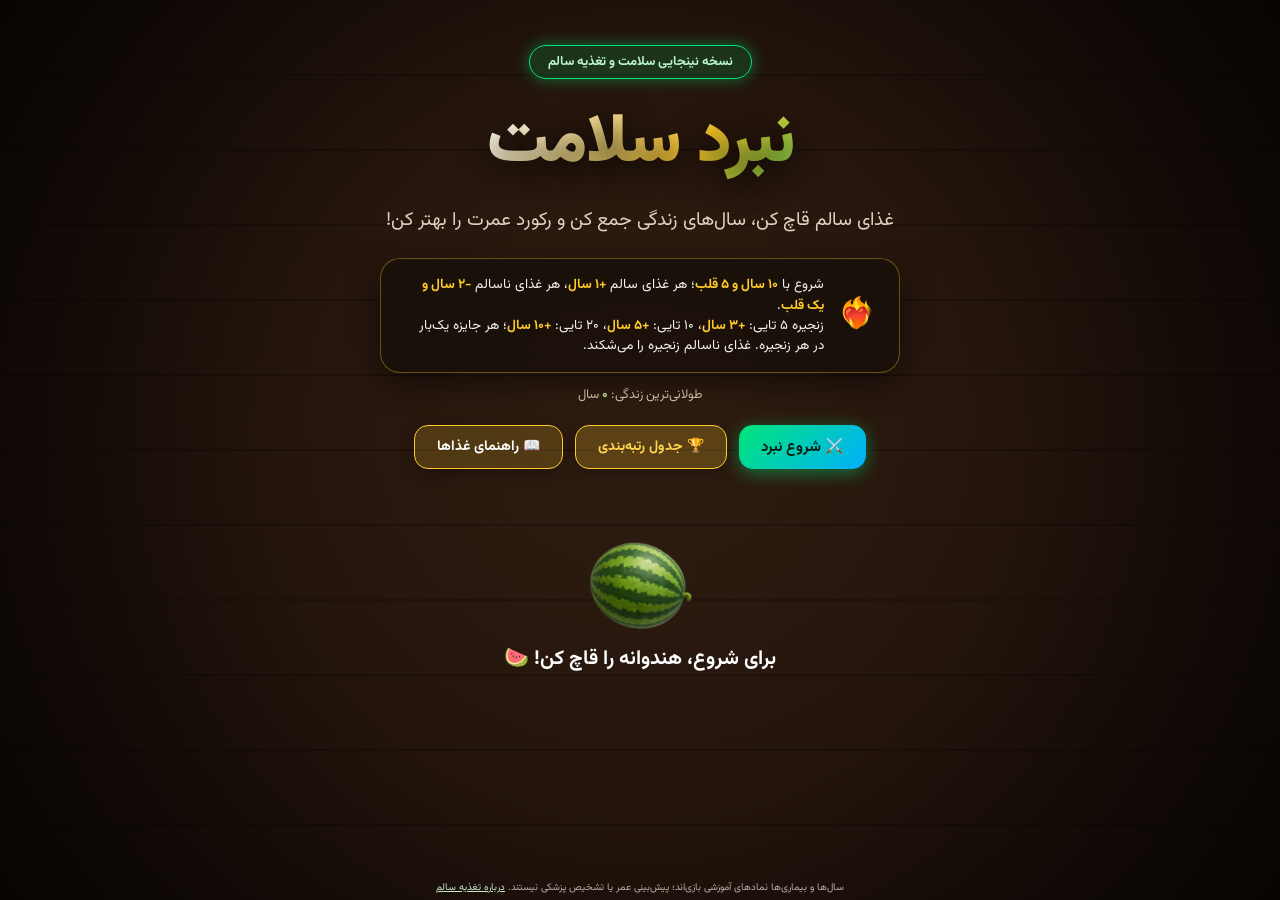
==== index.html @ b57f6c34 "init" ====
<!DOCTYPE html>
<html lang="fa" dir="rtl">
<head>
    <meta charset="UTF-8">
    <meta name="viewport" content="width=device-width, initial-scale=1.0, maximum-scale=1.0, user-scalable=no, viewport-fit=cover">
    <title>نبرد سلامت | Health Battle</title>
    <meta name="description" content="بازی نبرد سلامت - شبیه به فروت نینجا با غذاهای سالم و پرهیز از فست‌فود و سکته قلبی">
    <link rel="stylesheet" href="css/style.css">
    <link rel="icon" type="image/png" href="assets/images/apple.png">
</head>
<body>
    <!-- بوم اصلی رندر بازی -->
    <canvas id="gameCanvas" aria-label="بوم بازی نبرد سلامت"></canvas>

    <!-- فلاش اخطار سکته قلبی -->
    <div id="screenFlash" aria-hidden="true"></div>

    <!-- نوار وضعیت بالای صفحه (HUD) -->
    <header id="hudBar" class="hidden">
        <!-- پنل امتیازات -->
        <div class="hud-panel life-hud">
            <div class="score-box">
                <span class="score-badge" aria-hidden="true">🍎</span>
                <div class="score-content">
                    <span class="score-label">سال‌های زندگی</span>
                    <span id="scoreVal" class="score-number">۱۰</span>
                </div>
            </div>
            <div class="score-content high-score-box">
                <span class="score-label">طولانی‌ترین زندگی</span>
                <span id="highScoreVal" class="high-score-number">۰</span>
            </div>
            <div class="hearts-box">
                <span class="hearts-label">قلب‌های باقی‌مانده:</span>
                <div id="heartsContainer" class="hearts-list" role="status" aria-live="polite"></div>
            </div>
        </div>

        <button id="btnPause" class="settings-toggle" type="button" aria-label="تنظیمات و توقف بازی" aria-haspopup="dialog" aria-controls="pauseDialog">⚙</button>
    </header>

    <!-- صفحه شروع بازی -->
    <main id="startScreen">
        <header class="start-header">
            <span class="start-badge">نسخه نینجایی سلامت و تغذیه سالم</span>
            <h1 class="game-title">نبرد سلامت</h1>
            <p class="game-subtitle">غذای سالم قاچ کن، سال‌های زندگی جمع کن و رکورد عمرت را بهتر کن!</p>
        </header>

        <!-- کارت مشخصات بازیکن وارد شده -->
        <div id="playerProfileCard" class="player-profile-badge" hidden>
            <div class="player-avatar" aria-hidden="true">🥷</div>
            <div class="player-details">
                <span class="player-greeting">خوش آمدید،</span>
                <strong id="playerDisplayName" class="player-name">بازیکن سلامت</strong>
                <span id="playerMeta" class="player-school-tag">دبستان پیام دانش</span>
            </div>
            <button id="btnEditProfile" class="btn-profile-edit" type="button" aria-label="ویرایش مشخصات" title="ویرایش مشخصات">✏️</button>
        </div>

        <section class="start-rules-card" aria-label="قوانین بازی">
            <span class="rules-icon" aria-hidden="true">❤️‍🔥</span>
            <p class="rules-text">
                شروع با <strong>۱۰ سال و ۵ قلب</strong>؛ هر غذای سالم <strong>+۱ سال</strong>، هر غذای ناسالم <strong>−۲ سال و یک قلب</strong>.<br>
                زنجیره ۵ تایی: <strong>+۳ سال</strong>، ۱۰ تایی: <strong>+۵ سال</strong>، ۲۰ تایی: <strong>+۱۰ سال</strong>؛ هر جایزه یک‌بار در هر زنجیره. غذای ناسالم زنجیره را می‌شکند.
            </p>
        </section>

        <div class="start-record">طولانی‌ترین زندگی: <strong id="startHighScoreVal">۰</strong> سال</div>
        <footer class="start-actions">
            <button id="btnStartGameDirect" class="start-btn primary-start-btn" type="button">⚔️ شروع نبرد</button>
            <button id="btnLeaderboardStart" class="start-btn leaderboard-btn" type="button">🏆 جدول رتبه‌بندی</button>
            <button id="btnGuide" class="start-btn" type="button">📖 راهنمای غذاها</button>
        </footer>
    </main>

    <!-- اعلان پیام سلامت و آموزشی بالای صفحه -->
    <aside id="healthToast" role="status" aria-live="polite">
        <div id="toastHazard" hidden></div>
        <h4 id="toastTitle"></h4>
        <p id="toastDesc"></p>
    </aside>

    <!-- تنظیمات؛ بازی هنگام باز بودن این دیالوگ متوقف می‌شود -->
    <dialog id="pauseDialog" aria-labelledby="pauseTitle">
        <div class="modal-content settings-dialog">
            <span class="dialog-eyebrow">یک نفس تازه</span>
            <h2 id="pauseTitle" class="modal-title">تنظیمات بازی</h2>
            <p class="modal-text">بازی متوقف است؛ هر وقت آماده‌ای ادامه بده.</p>
            <div class="settings-options">
                <button id="btnSound" class="settings-option" type="button" aria-label="قطع و وصل صدا">🔊 صدا: روشن</button>
                <button id="btnFullscreen" class="settings-option" type="button" aria-label="تمام صفحه">⛶ تمام‌صفحه</button>
                <button id="btnRestartFromPause" class="settings-option" type="button">↻ شروع دوباره از ۱۰ سالگی</button>
            </div>
            <button id="btnResume" class="btn-primary" type="button" autofocus>ادامه زندگی ←</button>
        </div>
    </dialog>

    <dialog id="deathDialog" aria-labelledby="deathTitle">
        <div class="modal-content life-result result-poster death-result">
            <div class="poster-topline">
                <span class="poster-brand"><svg viewBox="0 0 32 32" aria-hidden="true"><path d="M16 27S3 19 3 11a7 7 0 0 1 13-3 7 7 0 0 1 13 3c0 8-13 16-13 16Z" fill="currentColor"/><path d="m8 16 5-1 3-5 2 10 3-5h5" fill="none" stroke="#223780" stroke-width="2" stroke-linejoin="round"/></svg> نبرد سلامت</span>
                <span class="poster-edition">پایان مسیر این زندگی</span>
            </div>
            <div class="result-heading">
                <h2 id="deathTitle">۵ قلب، ۵ علت</h2>
            </div>
            <p class="modal-text">این انتخاب‌ها قلب‌هایت را گرفتند.</p>
            <section class="loss-history" aria-labelledby="deathReasonsTitle">
                <h3 id="deathReasonsTitle"><span aria-hidden="true">♡</span> چه چیزهایی قلب‌هایت را گرفت؟</h3>
                <ol id="deathReasons"></ol>
            </section>
            <div class="poster-footer">
                <strong>هر انتخاب سالم، یک فرصت بیشتر برای زندگی.</strong>
                <span>نبرد سلامت | سال‌ها نمادین و مخصوص بازی‌اند</span>
            </div>
        </div>
        <div class="result-floating-actions">
            <button id="btnContinueResults" class="btn-primary result-retry" type="button" autofocus>ادامه</button>
        </div>
    </dialog>

    <dialog id="gameOverDialog" aria-labelledby="gameOverTitle" aria-describedby="lifeSummary">
        <div class="modal-content life-result result-poster">
            <div class="poster-topline">
                <span class="poster-brand"><svg viewBox="0 0 32 32" aria-hidden="true"><path d="M16 27S3 19 3 11a7 7 0 0 1 13-3 7 7 0 0 1 13 3c0 8-13 16-13 16Z" fill="currentColor"/><path d="m8 16 5-1 3-5 2 10 3-5h5" fill="none" stroke="#223780" stroke-width="2" stroke-linejoin="round"/></svg> نبرد سلامت</span>
                <span class="poster-edition">نتیجه نبرد من</span>
            </div>
            <div class="result-heading">
                <h2 id="gameOverTitle">انتخاب‌های من، زندگی من!</h2>
                <span id="newRecordBadge" class="new-record-badge" hidden><span aria-hidden="true">★</span> رکورد جدید</span>
            </div>
            <div class="lifespan-hero">
                <div class="medal-disc" aria-hidden="true"></div>
                <img class="result-fruit fruit-apple" src="assets/images/apple.png" width="108" height="122" alt="" aria-hidden="true">
                <img class="result-fruit fruit-banana" src="assets/images/banana.png" width="116" height="116" alt="" aria-hidden="true">
                <span class="medal-caption">من ساختم</span>
                <strong id="finalScoreVal">۰</strong>
                <span class="lifespan-unit">سال زندگی</span>
                <svg class="result-confetti" viewBox="0 0 360 230" fill="none" aria-hidden="true"><path d="m33 34 7 15M322 51l-10 10M47 177l12-4M303 191l10 9" stroke="#ff967b" stroke-width="5" stroke-linecap="round"/><path d="m90 21 3-9M276 23l6 12M17 121l-6-5" stroke="#9ebaff" stroke-width="4" stroke-linecap="round"/><circle cx="323" cy="132" r="4" fill="#f4d66f"/><circle cx="68" cy="80" r="3" fill="#9ebaff"/></svg>
            </div>
            <div class="record-pill"><span>بهترین رکورد</span><b id="finalHighScoreVal">۰ سال</b></div>
            <p id="lifeSummary" class="life-summary"></p>
            <div class="year-breakdown" aria-label="تغییر سال‌های زندگی از ۱۰ سالگی">
                <div><strong id="earnedYears">۰</strong><span>غذای سالم</span></div>
                <div><strong id="bonusYears">۰</strong><span>جایزه زنجیره</span></div>
                <div><strong id="lostYears">۰</strong><span>انتخاب ناسالم</span></div>
            </div>
            <p id="gameOverTip" class="result-encouragement"></p>
            
            <!-- وضعیت رتبه بازیکن پس از ثبت در سرور -->
            <div id="gameOverRankBox" class="gameover-rank-box" hidden>
                <span class="rank-badge-icon">🏅</span>
                <div class="rank-text-content">
                    <strong id="gameOverRankTitle">رتبه شما:</strong>
                    <span id="gameOverRankDesc">در حال بررسی جایگاه در جدول...</span>
                </div>
            </div>

            <!-- پیشنهاد ثبت‌نام برای کاربران ناشناس -->
            <div id="anonUpgradeBox" class="anon-upgrade-box" hidden>
                <p>این رکورد زیبا ثبت شد! برای نمایش نام و رتبه شما در جدول مسابقه:</p>
                <button id="btnAnonUpgrade" class="btn-upgrade-action" type="button">ثبت مشخصات و نمایش در لیدربرد</button>
            </div>

            <div class="poster-footer">
                <strong>رکورد من اینه؛ تو چند سال می‌سازی؟</strong>
                <span>نبرد سلامت | سال‌ها نمادین و مخصوص بازی‌اند</span>
            </div>
        </div>
        <div class="result-floating-actions">
            <button id="btnRestartGameOver" class="btn-primary result-retry" type="button" autofocus>شروع دوباره</button>
        </div>
    </dialog>

    <!-- دیالوگ ثبت مشخصات بازیکن (فرم شروع اولیه یا ویرایش) -->
    <dialog id="registerDialog" aria-labelledby="registerTitle">
        <div class="modal-content register-modal">
            <span class="dialog-eyebrow">ثبت‌نام مبارز سلامت</span>
            <h2 id="registerTitle" class="modal-title">مشخصات برای لیدربرد</h2>
            <p class="modal-text">اطلاعات شما با کوکی یک‌ماهه در سرور ذخیره می‌شود تا در مسابقه و رده‌بندی شرکت کنید.</p>

            <form id="registerForm" class="register-form" onsubmit="return false;">
                <div class="form-group">
                    <label for="regFullName" class="form-label">نام و نام خانوادگی:</label>
                    <input type="text" id="regFullName" class="form-input" placeholder="مثلاً: علی رضایی" required autocomplete="name">
                </div>

                <div class="form-group">
                    <label class="form-label">دوره تحصیلی:</label>
                    <div class="category-buttons-group" role="radiogroup" aria-label="انتخاب دوره تحصیلی">
                        <button type="button" class="stage-btn active" data-cat="elementary">ابتدایی</button>
                        <button type="button" class="stage-btn" data-cat="middle">متوسط 1</button>
                        <button type="button" class="stage-btn" data-cat="high">متوسطه دو</button>
                        <button type="button" class="stage-btn" data-cat="other">سایر</button>
                    </div>
                    <input type="hidden" id="regCategory" value="elementary">
                </div>

                <div class="form-group" id="groupSchool">
                    <label for="regSchool" class="form-label">نام مدرسه:</label>
                    <input type="text" id="regSchool" class="form-input" placeholder="مثلاً: دبستان یا دبیرستان شهید فهمیده">
                </div>

                <div class="form-group" id="groupClass">
                    <label for="regClass" class="form-label">کلاس / پایه (فقط برای ابتدایی):</label>
                    <input type="text" id="regClass" class="form-input" placeholder="مثلاً: ششم ۲ یا پنجم الف">
                </div>

                <div id="registerError" class="form-error-banner" hidden></div>

                <div class="register-actions">
                    <button id="btnSubmitRegister" class="btn-primary" type="button">ثبت و شروع</button>
                    <button id="btnStartAnonymous" class="btn-ghost" type="button">شروع به صورت ناشناس</button>
                </div>
            </form>
        </div>
    </dialog>

    <!-- دیالوگ لیدربورد و رتبه‌بندی بازیکنان -->
    <dialog id="leaderboardDialog" aria-labelledby="leaderboardTitle">
        <div class="modal-content leaderboard-modal">
            <div class="leaderboard-header">
                <div>
                    <span class="dialog-eyebrow">لیگ قهرمانان سلامت</span>
                    <h2 id="leaderboardTitle" class="modal-title">🏆 جدول رتبه‌بندی</h2>
                </div>
                <button id="btnCloseLeaderboard" class="modal-close-btn" type="button" aria-label="بستن لیدربرد">✕</button>
            </div>

            <!-- کارت جایگاه و رتبه کاربر فعلی -->
            <div id="userRankBanner" class="user-rank-banner">
                <!-- محتوای داینامیک وضعیت کاربر -->
            </div>

            <!-- تب‌های مقاطع تحصیلی -->
            <div class="leaderboard-tabs" role="tablist" aria-label="فیلتر مقطع لیدربرد">
                <button type="button" class="tab-btn active" data-cat="elementary">ابتدایی</button>
                <button type="button" class="tab-btn" data-cat="middle">متوسطه اول</button>
                <button type="button" class="tab-btn" data-cat="high">متوسطه دوم</button>
                <button type="button" class="tab-btn" data-cat="other">سایر</button>
                <button type="button" class="tab-btn" data-cat="all">همه رده‌ها</button>
            </div>

            <!-- جدول لیست ده نفر برتر -->
            <div class="leaderboard-body">
                <div id="leaderboardLoading" class="leaderboard-loading" hidden>در حال بارگذاری جدول رتبه‌بندی...</div>
                <div id="leaderboardList" class="leaderboard-list">
                    <!-- آیتم‌های ۱۰ نفر اول -->
                </div>
                <div id="leaderboardEmpty" class="leaderboard-empty" hidden>هنوز رکوردی در این مقطع ثبت نشده است. اولین قهرمان باشید!</div>
            </div>

            <!-- وضعیت شناور کاربر در صورتی که خارج از ۱۰ نفر اول باشد -->
            <div id="stickyUserRank" class="sticky-user-rank" hidden></div>
        </div>
    </dialog>

    <!-- دیالوگ راهنمای غذاها (Food Guide Dialog) -->
    <dialog id="guideDialog" aria-labelledby="guideTitle">
        <div class="modal-content guide-modal-content">
            <h2 id="guideTitle" class="modal-title">راهنمای نبرد سلامت</h2>
            <p class="modal-text">با خواص هر غذای سالم و آسیب‌های فست‌فودها آشنا شوید:</p>

            <div class="guide-scroll">
                <h3 class="guide-section-title healthy-title">🥗 غذاهای سالم (هر برش +۱ سال)</h3>
                <div id="guideHealthyList" class="guide-grid"></div>

                <h3 class="guide-section-title unhealthy-title">🍟 غذاهای ناسالم (هر برش −۲ سال و یک قلب)</h3>
                <div id="guideUnhealthyList" class="guide-grid"></div>
            </div>

            <div class="modal-actions">
                <button id="btnCloseGuide" class="btn-secondary" type="button">بستن راهنما</button>
            </div>
        </div>
    </dialog>

    <p class="game-note">سال‌ها و بیماری‌ها نمادهای آموزشی بازی‌اند؛ پیش‌بینی عمر یا تشخیص پزشکی نیستند. <a href="https://www.who.int/news-room/fact-sheets/detail/healthy-diet" target="_blank" rel="noopener noreferrer">درباره تغذیه سالم</a></p>

    <!-- اسکریپت اصلی بازی نبرد سلامت (اجرای آسان بدون نیاز به سرور) -->
    <script src="js/game-app.js"></script>
</body>
</html>
---- css/style.css ----
/* استایل بازی «نبرد سلامت» - طراحی با ظرافت و پشتیبانی کامل فارسی (RTL) */
@import url('https://fonts.googleapis.com/css2?family=Vazirmatn:wght@300;400;500;600;700;800;900&display=swap');

:root {
    --font-main: 'Vazirmatn', 'Shabnam', Tahoma, -apple-system, BlinkMacSystemFont, 'Segoe UI', Roboto, sans-serif;
    --color-primary: #00e676;
    --color-primary-glow: rgba(0, 230, 118, 0.45);
    --color-danger: #ff1744;
    --color-danger-glow: rgba(255, 23, 68, 0.55);
    --color-gold: #ffca28;
    --color-gold-glow: rgba(255, 202, 40, 0.4);
    --bg-overlay: rgba(18, 11, 7, 0.88);
    --bg-card: rgba(30, 18, 12, 0.94);
    --border-gold: rgba(255, 202, 40, 0.35);
}

* {
    margin: 0;
    padding: 0;
    box-sizing: border-box;
    user-select: none;
    -webkit-user-select: none;
    -webkit-tap-highlight-color: transparent;
}

html, body {
    width: 100%;
    height: 100%;
    overflow: hidden;
    background-color: #0c0704;
    font-family: var(--font-main);
    direction: rtl;
    color: #ffffff;
    touch-action: none; /* جلوگیری از اسکرول صفحه هنگام کشیدن انگشت */
}

/* بوم نقاشی بازی */
#gameCanvas {
    position: absolute;
    top: 0;
    left: 0;
    width: 100%;
    height: 100%;
    z-index: 1;
    display: block;
    cursor: crosshair;
}

/* فلاش اخطار سکته قلبی (Red Screen Flash Vignette) */
#screenFlash {
    position: absolute;
    top: 0;
    left: 0;
    width: 100%;
    height: 100%;
    pointer-events: none;
    z-index: 5;
    opacity: 0;
    background: radial-gradient(ellipse at center, transparent 45%, rgba(255, 23, 68, 0.65) 100%);
    transition: opacity 0.08s ease-out;
}

#screenFlash.active {
    opacity: 1;
    animation: flashFade 0.5s ease-out forwards;
}

@keyframes flashFade {
    0% { opacity: 1; }
    100% { opacity: 0; }
}

/* نوار وضعیت بالای صفحه (HUD Bar) */
#hudBar {
    position: absolute;
    top: 16px;
    left: 20px;
    right: 20px;
    display: flex;
    justify-content: space-between;
    align-items: center;
    z-index: 10;
    pointer-events: none;
    transition: opacity 0.3s ease;
}

#hudBar.hidden {
    opacity: 0;
    pointer-events: none;
}

.hud-panel {
    background: rgba(24, 15, 10, 0.94);
    border: 1px solid var(--border-gold);
    border-radius: 18px;
    padding: 8px 18px;
    box-shadow: 0 8px 24px rgba(0, 0, 0, 0.5), inset 0 1px 1px rgba(255, 255, 255, 0.1);
    display: flex;
    align-items: center;
    gap: 14px;
    pointer-events: auto;
}

/* بخش امتیاز */
.score-box {
    display: flex;
    align-items: center;
    gap: 10px;
}

.score-badge {
    font-size: 24px;
}

.score-content {
    display: flex;
    flex-direction: column;
}

.score-label {
    font-size: 11px;
    color: #e0d0c0;
    font-weight: 500;
}

.score-number {
    font-size: 26px;
    font-weight: 900;
    color: var(--color-gold);
    line-height: 1.1;
    text-shadow: 0 0 12px var(--color-gold-glow);
}

.high-score-box {
    border-right: 1px solid rgba(255, 255, 255, 0.15);
    padding-right: 14px;
}

.high-score-number {
    font-size: 16px;
    color: #a5d6a7;
    font-weight: 700;
}

/* بخش قلب‌ها (سلامت و ضربان) */
.hearts-box {
    display: flex;
    align-items: center;
    gap: 10px;
}

.hearts-label {
    font-size: 13px;
    font-weight: 700;
    color: #ff8a80;
    margin-left: 4px;
}

.hearts-list {
    display: flex;
    gap: 8px;
    align-items: center;
}

.heart-icon {
    width: 32px;
    height: 32px;
    display: inline-flex;
    justify-content: center;
    align-items: center;
    position: relative;
    transition: transform 0.25s cubic-bezier(0.175, 0.885, 0.32, 1.275);
}

.heart-svg {
    width: 100%;
    height: 100%;
}

.heart-base {
    fill: #ff1744;
    filter: drop-shadow(0 0 6px rgba(255, 23, 68, 0.75));
    transition: fill 0.3s ease, filter 0.3s ease;
}

.heart-crack {
    fill: none;
    stroke: transparent;
    stroke-width: 2.2;
    stroke-linecap: round;
    stroke-linejoin: round;
    transition: stroke 0.2s ease;
}

/* ضربان قلب زنده */
.heart-icon.active {
    animation: heartPulse 1.4s infinite ease-in-out;
}

.heart-icon.active:nth-child(2) { animation-delay: 0.1s; }
.heart-icon.active:nth-child(3) { animation-delay: 0.2s; }
.heart-icon.active:nth-child(4) { animation-delay: 0.3s; }
.heart-icon.active:nth-child(5) { animation-delay: 0.4s; }

@keyframes heartPulse {
    0%, 100% { transform: scale(1); }
    15% { transform: scale(1.16); }
    30% { transform: scale(1.02); }
    45% { transform: scale(1.12); }
    60% { transform: scale(1); }
}

/* انیمیشن سکته قلبی و خرد شدن قلب */
.heart-icon.stroke-anim {
    animation: heartStrokeExplosion 0.6s ease-out forwards;
}

@keyframes heartStrokeExplosion {
    0% { transform: scale(1); }
    25% { transform: scale(1.45) rotate(-15deg); }
    50% { transform: scale(1.3) rotate(15deg); }
    75% { transform: scale(0.85); }
    100% { transform: scale(0.9); }
}

.heart-icon.broken .heart-base {
    fill: #424242;
    filter: none;
    opacity: 0.45;
}

.heart-icon.broken .heart-crack {
    stroke: #212121;
}

.heart-icon.stroke-anim .heart-crack {
    stroke: #ffea00;
}



.hud-btn {
    background: rgba(255, 255, 255, 0.08);
    border: 1px solid rgba(255, 255, 255, 0.18);
    color: #ffffff;
    border-radius: 12px;
    padding: 8px 14px;
    font-family: var(--font-main);
    font-size: 13px;
    font-weight: 600;
    cursor: pointer;
    transition: all 0.2s ease;
    display: inline-flex;
    align-items: center;
    gap: 6px;
}

.hud-btn:hover {
    background: rgba(255, 255, 255, 0.18);
    border-color: var(--color-gold);
    transform: translateY(-1px);
}

.hud-btn:active {
    transform: translateY(1px);
}

/* صفحه شروع بازی (Start Screen) */
#startScreen {
    position: absolute;
    top: 0;
    left: 0;
    width: 100%;
    height: 100%;
    z-index: 8;
    display: flex;
    flex-direction: column;
    justify-content: flex-start;
    align-items: center;
    padding-top: 5vh;
    pointer-events: none;
    transition: opacity 0.4s ease, transform 0.4s ease;
}

#startScreen.hidden {
    opacity: 0;
    transform: scale(0.95);
    pointer-events: none;
}

.start-header {
    text-align: center;
    max-width: 650px;
    padding: 0 20px;
}

.start-badge {
    display: inline-block;
    padding: 6px 18px;
    background: rgba(0, 230, 118, 0.15);
    border: 1px solid var(--color-primary);
    border-radius: 50px;
    font-size: 13px;
    color: #b9f6ca;
    font-weight: 700;
    margin-bottom: 12px;
    box-shadow: 0 0 15px var(--color-primary-glow);
}

.game-title {
    font-size: clamp(38px, 6vw, 68px);
    font-weight: 900;
    background: linear-gradient(135deg, #ffffff 20%, #ffca28 60%, #00e676 100%);
    -webkit-background-clip: text;
    -webkit-text-fill-color: transparent;
    text-shadow: 0 6px 30px rgba(0, 0, 0, 0.8);
    letter-spacing: -1px;
    margin-bottom: 8px;
}

.game-subtitle {
    font-size: clamp(14px, 2vw, 19px);
    color: #e0d0c0;
    font-weight: 400;
    line-height: 1.6;
}

.start-rules-card {
    margin-top: 22px;
    background: rgba(24, 15, 10, 0.82);
    backdrop-filter: blur(10px);
    border: 1px solid var(--border-gold);
    border-radius: 20px;
    padding: 16px 24px;
    display: flex;
    align-items: center;
    gap: 14px;
    box-shadow: 0 10px 30px rgba(0, 0, 0, 0.5);
    max-width: 520px;
}

.rules-icon {
    font-size: 30px;
}

.rules-text {
    font-size: 13.5px;
    color: #f5f5f5;
    line-height: 1.5;
}

.rules-text strong {
    color: var(--color-gold);
}

.start-actions {
    margin-top: 20px;
    display: flex;
    gap: 12px;
    pointer-events: auto;
}

.start-btn {
    background: rgba(255, 202, 40, 0.18);
    border: 1px solid var(--color-gold);
    color: #ffffff;
    font-family: var(--font-main);
    font-size: 14px;
    font-weight: 700;
    padding: 10px 22px;
    border-radius: 14px;
    cursor: pointer;
    transition: all 0.25s ease;
    box-shadow: 0 4px 15px rgba(0, 0, 0, 0.3);
}

.start-btn:hover {
    background: var(--color-gold);
    color: #1a0e08;
    transform: translateY(-2px);
    box-shadow: 0 6px 20px var(--color-gold-glow);
}

/* پیام آموزشی شناور پایین (Health Toast) */
#healthToast {
    position: absolute;
    top: 94px;
    bottom: auto;
    left: 50%;
    transform: translateX(-50%) translateY(-12px);
    background: rgba(20, 30, 20, 0.96);
    border: 1px solid var(--color-primary);
    border-radius: 16px;
    padding: 9px 14px;
    box-shadow: 0 10px 30px rgba(0, 0, 0, 0.6);
    z-index: 10;
    pointer-events: none;
    opacity: 0;
    transition: all 0.35s cubic-bezier(0.175, 0.885, 0.32, 1.275);
    max-width: 480px;
    width: 90%;
    text-align: center;
}

#healthToast.visible {
    transform: translateX(-50%) translateY(0);
    opacity: 1;
}

#healthToast.warning-toast {
    background: rgba(45, 12, 16, 0.94);
    border-color: var(--color-danger);
    box-shadow: 0 10px 30px var(--color-danger-glow);
}

#toastTitle {
    font-size: 17px;
    font-weight: 800;
    color: var(--color-primary);
    margin-bottom: 3px;
}

#healthToast.warning-toast #toastTitle {
    color: var(--color-danger);
}

#toastDesc {
    font-size: 15px;
    color: #e0e0e0;
    line-height: 1.4;
}

/* دیالوگ‌های مدال مدرن (Modern Web Guidance Compliance) */
dialog:modal {
    overscroll-behavior: contain;
}

dialog::backdrop {
    overflow: hidden;
    overscroll-behavior: contain;
    background: rgba(5, 3, 2, 0.78);
    backdrop-filter: blur(6px);
}

dialog[open] {
    border: none;
    background: transparent;
    padding: 0;
    margin: auto;
    position: fixed;
    inset: 0;
    display: flex;
    justify-content: center;
    align-items: center;
    z-index: 100;
}

.modal-content {
    background: var(--bg-card);
    border: 1.5px solid var(--border-gold);
    border-radius: 26px;
    padding: 32px 36px;
    max-width: 500px;
    width: 90vw;
    box-shadow: 0 20px 60px rgba(0, 0, 0, 0.8), inset 0 1px 1px rgba(255, 255, 255, 0.15);
    text-align: center;
    animation: modalPop 0.3s cubic-bezier(0.175, 0.885, 0.32, 1.275);
}

@keyframes modalPop {
    from { transform: scale(0.85); opacity: 0; }
    to { transform: scale(1); opacity: 1; }
}

.modal-title {
    font-size: 26px;
    font-weight: 900;
    color: var(--color-gold);
    margin-bottom: 12px;
}

.gameover-title {
    color: var(--color-danger);
    text-shadow: 0 0 15px var(--color-danger-glow);
}

.modal-text {
    font-size: 14.5px;
    color: #e0d0c0;
    margin-bottom: 22px;
    line-height: 1.6;
}

/* نتایج پایان بازی */
.gameover-stats {
    background: rgba(0, 0, 0, 0.4);
    border-radius: 18px;
    padding: 16px;
    display: flex;
    justify-content: space-around;
    margin-bottom: 20px;
    border: 1px solid rgba(255, 255, 255, 0.08);
}

.stat-item {
    display: flex;
    flex-direction: column;
}

.stat-label {
    font-size: 12px;
    color: #b0bec5;
    margin-bottom: 4px;
}

.stat-val {
    font-size: 28px;
    font-weight: 900;
    color: var(--color-gold);
}

.tip-banner {
    background: rgba(0, 230, 118, 0.1);
    border-right: 4px solid var(--color-primary);
    padding: 12px 16px;
    border-radius: 10px;
    margin-bottom: 24px;
    text-align: right;
    font-size: 13px;
    color: #c8e6c9;
    line-height: 1.5;
}

/* دکمه‌های دیالوگ */
.modal-actions {
    display: flex;
    justify-content: center;
    gap: 14px;
    flex-wrap: wrap;
}

.btn-primary {
    background: linear-gradient(135deg, #00e676, #00b0ff);
    color: #0b1f14;
    border: none;
    font-family: var(--font-main);
    font-size: 15px;
    font-weight: 800;
    padding: 12px 28px;
    border-radius: 16px;
    cursor: pointer;
    transition: all 0.2s ease;
    box-shadow: 0 6px 20px rgba(0, 230, 118, 0.4);
}

.btn-primary:hover {
    transform: translateY(-2px);
    box-shadow: 0 8px 26px rgba(0, 230, 118, 0.6);
}

.btn-secondary {
    background: rgba(255, 255, 255, 0.1);
    color: #ffffff;
    border: 1px solid rgba(255, 255, 255, 0.25);
    font-family: var(--font-main);
    font-size: 14px;
    font-weight: 600;
    padding: 12px 22px;
    border-radius: 16px;
    cursor: pointer;
    transition: all 0.2s ease;
}

.btn-secondary:hover {
    background: rgba(255, 255, 255, 0.2);
}

/* دیالوگ راهنمای بازی (Guide Modal) */
.guide-modal-content {
    max-width: 820px;
    max-height: 85vh;
    display: flex;
    flex-direction: column;
}

.guide-scroll {
    overflow-y: auto;
    padding-right: 8px;
    margin: 18px 0;
    max-height: 55vh;
}

.guide-scroll::-webkit-scrollbar {
    width: 6px;
}

.guide-scroll::-webkit-scrollbar-thumb {
    background: var(--color-gold);
    border-radius: 10px;
}

.guide-section-title {
    font-size: 17px;
    font-weight: 800;
    margin: 14px 0 10px 0;
    text-align: right;
    display: flex;
    align-items: center;
    gap: 8px;
}

.healthy-title { color: var(--color-primary); }
.unhealthy-title { color: var(--color-danger); }

.guide-grid {
    display: grid;
    grid-template-columns: repeat(auto-fill, minmax(220px, 1fr));
    gap: 12px;
    margin-bottom: 18px;
}

.guide-card {
    background: rgba(0, 0, 0, 0.35);
    border-radius: 14px;
    padding: 10px 14px;
    display: flex;
    align-items: center;
    gap: 12px;
    text-align: right;
    border: 1px solid rgba(255, 255, 255, 0.08);
}

.guide-card.healthy-card {
    border-right: 3px solid var(--color-primary);
}

.guide-card.unhealthy-card {
    border-right: 3px solid var(--color-danger);
}

.guide-item-img {
    width: 48px;
    height: 48px;
    object-fit: contain;
    filter: drop-shadow(0 2px 5px rgba(0,0,0,0.5));
}

.guide-item-info {
    display: flex;
    flex-direction: column;
    gap: 2px;
}

.guide-item-info strong {
    font-size: 14px;
    color: #ffffff;
}

.guide-cat {
    font-size: 11px;
    color: #81c784;
}

.guide-cat.danger-tag {
    color: #ff8a80;
}

.guide-benefit {
    font-size: 11px;
    color: #b0bec5;
    line-height: 1.35;
}

.guide-harm {
    font-size: 11px;
    color: #ffab91;
    line-height: 1.35;
}

/* ریسپانسیو برای موبایل و تبلت */
@media (max-width: 768px) {
    #hudBar {
        top: 10px;
        left: 10px;
        right: 10px;
        flex-direction: column;
        gap: 8px;
        align-items: stretch;
    }

    .hud-panel {
        justify-content: space-between;
        padding: 6px 14px;
    }

    .score-number {
        font-size: 22px;
    }

    .heart-icon {
        width: 26px;
        height: 26px;
    }

    .game-title {
        font-size: 38px;
    }

    .modal-content {
        padding: 24px 20px;
    }

    .guide-grid {
        grid-template-columns: 1fr;
    }
}

/* Compact, opaque information panels keep canvas compositing inexpensive. */
.game-note {
    position: absolute;
    bottom: 5px;
    left: 5%;
    width: 90%;
    z-index: 11;
    font-size: 10px;
    text-align: center;
    color: #b6b0a7;
    pointer-events: none;
}
.game-note a { color: #c8e6c9; pointer-events: auto; }
#gameOverDialog .modal-content {
    max-width: 600px;
    max-height: 90dvh;
    overflow-y: auto;
}
.life-summary { font-size: 14px; line-height: 1.9; margin-bottom: 16px; color: #c8e6c9; }
.loss-history { text-align: right; background: #251716; border-radius: 12px; padding: 14px; margin-bottom: 16px; }
.loss-history h3 { font-size: 15px; color: #ffab91; margin-bottom: 8px; }
#deathReasons { padding-inline-start: 22px; }
#deathReasons li { padding: 6px 0; font-size: 13px; }
#deathReasons p { font-size: 12px; line-height: 1.6; color: #d4c3bc; }
@media (max-width: 768px) {
    #healthToast { top: 134px; padding: 9px 12px; }
    #toastTitle { font-size: 16px; }
    #toastDesc { font-size: 15px; }
    #startScreen { padding-top: 3vh; }
    .start-rules-card { margin-top: 12px; padding: 10px 14px; }
    .rules-text { font-size: 12px; }
    .game-note { font-size: 9px; }
}
@media (max-height: 540px) {
    #startScreen { padding-top: 8px; }
    .game-title { font-size: 30px; }
    .start-badge { display: none; }
    .start-rules-card { margin-top: 6px; padding: 6px 12px; max-width: 720px; }
    .start-actions { margin-top: 8px; }
    .game-subtitle { font-size: 12px; }
}
@media (max-width: 768px) and (max-height: 540px) {
    #hudBar { flex-direction: row; gap: 4px; }
    .hud-panel { padding: 5px 8px; gap: 6px; }
    .hud-btn { padding: 6px; font-size: 11px; }
    .hearts-label, .score-badge, .high-score-box { display: none; }
    #healthToast { top: 130px; }
}

/* One small menu button keeps the play area clear. */
.settings-toggle {
    width: 38px; height: 38px; flex: 0 0 38px; align-self: center;
    display: grid; place-items: center; border-radius: 12px;
    color: #f4dbac; background: #201810; border: 1px solid var(--border-gold);
    font-size: 24px; cursor: pointer; pointer-events: auto;
}
.settings-toggle:hover { background: #38291a; }
.settings-toggle:focus-visible, .settings-option:focus-visible { outline: 2px solid #ffe082; outline-offset: 3px; }
.settings-options { display: grid; gap: 8px; margin-bottom: 20px; }
.settings-option {
    padding: 13px 16px; text-align: right; border-radius: 12px;
    background: #2b211a; color: #f4e5d0; border: 1px solid #53402b;
    font: 600 14px var(--font-main); cursor: pointer;
}
.settings-option:hover { background: #3b2d21; }
.settings-dialog .btn-primary { width: 100%; }
.dialog-eyebrow { display: block; color: #baa98a; font-size: 12px; margin-bottom: 8px; }
:is(#gameOverDialog, #deathDialog) .result-poster {
    width: min(92vw, 480px); padding: 24px; border: 1px solid #615039;
    background: #1c1913; border-radius: 24px;
}
.result-heading h2 { font-size: 21px; font-weight: 800; color: #f6e8cf; }
.lifespan-hero { display: flex; flex-direction: column; align-items: center; padding: 14px 0 10px; }
.life-sprout { font-size: 28px; }
#finalScoreVal { font-size: clamp(56px, 11vw, 80px); color: #c7ee9c; line-height: 1.15; font-weight: 900; }
.lifespan-unit { font-size: 15px; color: #e3dfd2; }
.record-pill { margin-top: 12px; padding: 4px 12px; border: 1px solid #4a4533; border-radius: 20px; color: #c7baa0; font-size: 11px; }
.life-result .life-summary { font-size: 13px; line-height: 1.7; margin: 0 0 14px; color: #c5c2b1; }
.year-breakdown { display: grid; grid-template-columns: repeat(3, 1fr); gap: 1px; background: #443d2d; border: 1px solid #443d2d; border-radius: 14px; overflow: hidden; margin-bottom: 18px; }
.year-breakdown div { display: flex; flex-direction: column; gap: 3px; padding: 10px 4px; background: #25241a; }
.year-breakdown strong { font-size: 23px; color: #bee394; direction: ltr; }
.year-breakdown div:last-child strong { color: #f3a18c; }
.year-breakdown span { font-size: 11px; color: #c6bfad; }
.life-result .loss-history { background: transparent; padding: 0; margin-bottom: 16px; }
.life-result .loss-history h3 { font-size: 13px; color: #d4c6b1; }
.life-result #deathReasons { padding: 0; list-style: none; display: grid; gap: 5px; counter-reset: loss; }
.life-result #deathReasons li { counter-increment: loss; position: relative; background: #29201b; border-radius: 9px; padding: 7px 34px 7px 10px; }
.life-result #deathReasons li::before { content: '♡'; position: absolute; right: 12px; top: 10px; color: #e49482; font-size: 19px; }
.life-result #deathReasons strong { font-size: 12px; color: #e8c6b9; }
.life-result #deathReasons p { display: inline; font-size: 11px; margin-right: 8px; color: #b2a297; }
.result-encouragement { font-size: 12px; line-height: 1.8; color: #babfa7; margin-bottom: 14px; }
.result-retry { width: 100%; background: #c7ee9c; color: #203414; box-shadow: none; }
.result-retry:hover { background: #d9f7b8; box-shadow: none; }
.result-floating-actions {
    position: fixed;
    bottom: calc(env(safe-area-inset-bottom, 0px) + 16px);
    left: 50%;
    transform: translateX(-50%);
    width: min(calc(100% - 32px), 440px);
    z-index: 1;
}
.result-floating-actions .result-retry {
    min-height: 50px;
    box-shadow: 0 8px 28px rgba(0, 0, 0, 0.45);
}
@media (max-width: 768px) {
    #hudBar { display: grid; grid-template-columns: 1fr auto; gap: 7px; }
    #hudBar > .hud-panel:first-child { grid-column: 1; grid-row: 1; }
    #hudBar > .hud-panel:nth-child(2) { grid-column: 1 / -1; grid-row: 2; justify-content: center; }
    .settings-toggle { grid-column: 2; grid-row: 1; }
    #healthToast { top: 134px; }
    :is(#gameOverDialog, #deathDialog) .result-poster { padding: 20px 16px; }
}
@media (max-height: 540px) {
    #healthToast { top: 120px; }
    :is(#gameOverDialog, #deathDialog) .result-poster { padding: 16px; }
    .lifespan-hero { padding: 6px 0; }
    .life-sprout { display: none; }
    #finalScoreVal { font-size: 48px; }
}

/* Show the food message as one compact sentence, with a colored lead-in. */
#toastTitle, #toastDesc { display: inline; font-size: 16px; line-height: 1.65; }
#toastTitle { margin: 0; margin-inline-end: 5px; }
#healthToast { text-align: right; }

/* Keep the mobile status in one row, away from the swipe area. */
.start-record { margin-top: 12px; font-size: 13px; color: #d6c8a7; }
.start-record strong { color: #c7ee9c; }
.life-hud { gap: 22px; }
#hudBar.hidden .settings-toggle, #hudBar.hidden .hud-panel { pointer-events: none; }
@media (max-width: 768px) {
    #hudBar {
        display: flex; flex-direction: row; align-items: center; gap: 8px;
        top: calc(env(safe-area-inset-top, 0px) + 10px);
        left: calc(env(safe-area-inset-left, 0px) + 10px);
        right: calc(env(safe-area-inset-right, 0px) + 10px);
    }
    #hudBar .life-hud { flex: 1; min-width: 0; justify-content: space-between; gap: 8px; padding: 7px 10px; border-radius: 14px; }
    .life-hud .high-score-box, .life-hud .hearts-label, .life-hud .score-badge { display: none; }
    .life-hud .score-label { font-size: 10px; white-space: nowrap; }
    .life-hud .score-number { font-size: 24px; }
    .life-hud .hearts-list { gap: 3px; }
    .life-hud .heart-icon { width: 23px; height: 23px; }
    .heart-base { filter: none; }
    .heart-icon.active { animation: none; }
    .settings-toggle { width: 44px; height: 44px; flex-basis: 44px; }
    #healthToast { top: calc(env(safe-area-inset-top, 0px) + 80px); width: calc(100% - 24px); padding: 8px 11px; border-radius: 12px; }
    #toastTitle, #toastDesc { font-size: 15px; line-height: 1.6; }
    #startScreen { padding-top: calc(env(safe-area-inset-top, 0px) + 14px); }
    .start-rules-card { width: calc(100% - 28px); }
    .start-rules-card, .start-header { max-width: 480px; }
    .rules-icon { display: none; }
    .game-subtitle { font-size: 13px; }
    .start-actions { margin-top: 10px; }
    .start-btn { min-height: 44px; padding: 8px 18px; }
    dialog .modal-content { max-height: calc(100dvh - 24px - env(safe-area-inset-top, 0px) - env(safe-area-inset-bottom, 0px)); overflow-y: auto; touch-action: pan-y; }
    .guide-scroll { touch-action: pan-y; }
    .game-note { bottom: calc(env(safe-area-inset-bottom, 0px) + 4px); }
}
@media (max-width: 768px) and (max-height: 500px) {
    #startScreen { padding-top: 6px; }
    .start-header .game-title { font-size: 25px; margin-bottom: 2px; }
    .start-header .game-subtitle { display: none; }
    .start-rules-card { max-width: 620px; margin-top: 4px; padding: 5px 10px; }
    .rules-text { font-size: 11px; }
    .start-record { margin-top: 4px; font-size: 11px; }
    .start-actions { margin-top: 4px; }
}

/* Reserve space above the fixed restart action, including mobile safe areas. */
:is(#gameOverDialog, #deathDialog) .result-poster {
    max-height: calc(100dvh - 120px - env(safe-area-inset-top, 0px) - env(safe-area-inset-bottom, 0px));
    margin-bottom: 76px;
    scroll-padding-bottom: 16px;
}

/* A short warning heading above the compact food description. */
#toastHazard { color: #ff6577; font-size: 19px; font-weight: 900; line-height: 1.35; margin-bottom: 3px; }
#toastHazard[hidden] { display: none; }
#healthToast.warning-toast { padding-top: 7px; padding-bottom: 7px; }
/* The result is a collectible arcade medal; all decoration is static. */
:is(#gameOverDialog, #deathDialog) .result-poster {
    --result-ink: #f7f8ff; --result-muted: #c4cff2;
    width: min(92vw, 430px); padding: 22px 24px 0;
    position: relative; isolation: isolate; text-align: center;
    background: #253c88; color: var(--result-ink);
    border: 2px solid #7188c6; border-radius: 28px;
    box-shadow: 0 10px 0 #132456, 0 24px 70px #0007;
    animation: result-arrive 220ms ease-out;
}
.poster-topline { display: flex; align-items: center; justify-content: space-between; gap: 10px; padding-bottom: 15px; border-bottom: 1px solid #ffffff29; }
.poster-brand { display: flex; align-items: center; gap: 7px; color: #fff; font-size: 15px; font-weight: 900; }
.poster-brand svg { width: 25px; height: 25px; color: #ff8f88; }
.poster-edition { color: #ccd7fc; font-size: 12px; }
.life-result .result-heading { position: relative; margin-top: 19px; }
.life-result .result-heading h2 { font-size: clamp(21px, 5.8vw, 27px); color: #fff; font-weight: 900; text-wrap: balance; }
.new-record-badge { position: absolute; top: 52px; right: 50%; transform: translateX(50%) rotate(-6deg); z-index: 3; white-space: nowrap; padding: 4px 15px; border-radius: 6px; font-size: 13px; font-weight: 900; background: #fb8469; color: #351c1b; border: 2px solid #ffbea0; box-shadow: 0 3px 0 #913e37; }
.new-record-badge[hidden] { display: none; }
.life-result .lifespan-hero { position: relative; height: 232px; display: flex; flex-direction: column; justify-content: center; align-items: center; padding: 0; margin-top: 14px; }
.medal-disc { position: absolute; width: 198px; height: 198px; top: 16px; left: calc(50% - 99px); z-index: -1; background: #ffdb76; border: 8px solid #e7a94e; outline: 2px solid #ffefb9; border-radius: 50%; box-shadow: inset 0 0 0 3px #fff1b7, 0 7px 0 #a56c39; }
.medal-disc::after { content: ''; position: absolute; inset: 9px; border: 1px dashed #bb8742; border-radius: 50%; }
.medal-caption { font-size: 12px; color: #6e4b29; font-weight: 700; margin-top: 4px; }
.life-result #finalScoreVal { z-index: 1; max-width: 190px; font-size: clamp(58px, 19vw, 88px); font-weight: 900; line-height: 1.14; letter-spacing: -3px; color: #25386f; text-shadow: 0 3px 0 #fff1bb; font-variant-numeric: tabular-nums; overflow-wrap: anywhere; }
.life-result .lifespan-unit { color: #493820; font-size: 17px; font-weight: 800; }
.result-fruit { position: absolute; object-fit: contain; pointer-events: none; z-index: 2; filter: drop-shadow(0 7px 4px #111b453f); }
.fruit-apple { width: 96px; height: 108px; right: -5px; top: 117px; transform: rotate(15deg); }
.fruit-banana { width: 108px; height: 108px; left: -10px; top: 101px; transform: rotate(-18deg); }
.result-confetti { position: absolute; inset: 0; width: 100%; height: 100%; pointer-events: none; z-index: -2; }
.life-result .record-pill { display: flex; align-items: center; justify-content: center; gap: 14px; margin: 0 auto 12px; width: fit-content; padding: 5px 15px; background: #1b306f; color: #d3dcfa; border: 1px solid #6b80b7; border-radius: 18px; font-size: 12px; }
.life-result .record-pill b { color: #ffe391; }
.life-result .life-summary { color: #d3dcfa; font-size: 12px; line-height: 1.7; margin-bottom: 15px; }
.life-result .year-breakdown { display: grid; grid-template-columns: repeat(3, 1fr); border: none; background: #1b2f6c; gap: 0; border-radius: 13px; padding: 11px 0; margin-bottom: 12px; }
.life-result .year-breakdown div { background: transparent; padding: 0 3px; }
.life-result .year-breakdown div + div { border-inline-start: 1px solid #ffffff24; }
.life-result .year-breakdown strong { color: #b8eccf; font-size: 24px; line-height: 1.3; }
.life-result .year-breakdown div:nth-child(2) strong { color: #ffe391; }
.life-result .year-breakdown div:last-child strong { color: #ffb7a7; }
.life-result .year-breakdown span { color: #d3dcfa; font-size: 11px; }
.life-result .result-encouragement { color: #d3dcfa; font-size: 12px; margin-bottom: 16px; line-height: 1.6; }
.poster-footer { margin: 0 -24px; padding: 14px 12px 15px; color: #26376e; background: #e9edff; border-radius: 0 0 25px 25px; display: flex; flex-direction: column; gap: 5px; }
.poster-footer strong { font-size: 14px; font-weight: 900; }
.poster-footer > span { font-size: 10px; color: #4d5c86; }
:is(#gameOverDialog, #deathDialog) .result-retry { background: #ffe08b; color: #283568; border: 1px solid #ffedb9; box-shadow: 0 4px 0 #b5813d, 0 10px 24px #0005; transition: transform 150ms ease, background-color 150ms ease; }
:is(#gameOverDialog, #deathDialog) .result-retry:hover { background: #ffe9aa; transform: translateY(-1px); }
.result-retry:focus-visible { outline: 3px solid #fff; outline-offset: 5px; }
@keyframes result-arrive { from { transform: translateY(8px) scale(0.98); opacity: 0; } to { transform: translateY(0) scale(1); opacity: 1; } }
@media (max-width: 360px) {
    :is(#gameOverDialog, #deathDialog) .result-poster { padding-left: 16px; padding-right: 16px; }
    .poster-footer { margin-left: -16px; margin-right: -16px; }
    .fruit-apple { width: 78px; right: -9px; }
    .fruit-banana { width: 86px; left: -12px; }
    .poster-footer strong { font-size: 13px; }
}
@media (max-height: 740px) {
    :is(#gameOverDialog, #deathDialog) .result-poster { padding-top: 15px; }
    .poster-topline { padding-bottom: 10px; }
    .life-result .result-heading { margin-top: 12px; }
    .life-result .lifespan-hero { height: 210px; margin-top: 9px; }
    .medal-disc { width: 180px; height: 180px; left: calc(50% - 90px); top: 12px; }
    .fruit-apple { top: 100px; }
    .fruit-banana { top: 90px; }
    .new-record-badge { top: 43px; }
    .life-result .life-summary { margin-bottom: 10px; }
    .life-result .result-encouragement { margin-bottom: 12px; }
    .poster-footer { padding-top: 11px; padding-bottom: 12px; }
}
@media (prefers-reduced-motion: reduce) {
    :is(#gameOverDialog, #deathDialog) .result-poster { animation: none; }
    :is(#gameOverDialog, #deathDialog) .result-retry { transition: none; }
}

@media (max-height: 740px) {
    :is(#gameOverDialog, #deathDialog) .result-poster { overflow-x: hidden; }
    .life-result .lifespan-hero { height: 184px; margin-top: 8px; }
    .medal-disc { width: 158px; height: 158px; left: calc(50% - 79px); top: 12px; border-width: 6px; }
    .life-result #finalScoreVal { font-size: 68px; }
    .life-result .lifespan-unit { font-size: 15px; }
    .medal-caption { font-size: 11px; }
    .new-record-badge { top: 40px; font-size: 12px; }
    .fruit-apple { width: 72px; height: 86px; top: 87px; right: 0; }
    .fruit-banana { width: 82px; height: 86px; top: 80px; left: -4px; }
    .life-result .result-encouragement { display: none; }
    .life-result .year-breakdown { margin-bottom: 14px; }
}

/* ==========================================================================
   بخش اختصاصی پروفایل بازیکن، فرم ثبت‌نام و جدول رتبه‌بندی (Leaderboard & Profile)
   ========================================================================== */

/* نشان پروفایل بازیکن در صفحه شروع */
.player-profile-badge {
    display: flex;
    align-items: center;
    gap: 12px;
    background: rgba(255, 202, 40, 0.12);
    border: 1px solid var(--border-gold);
    border-radius: 16px;
    padding: 10px 18px;
    margin: 0 auto 16px;
    max-width: 420px;
    width: 90%;
    backdrop-filter: blur(8px);
    box-shadow: 0 4px 16px rgba(0, 0, 0, 0.3);
    text-align: right;
    animation: modalPop 0.3s ease;
}

.player-profile-badge[hidden] {
    display: none !important;
}

.player-avatar {
    font-size: 26px;
    background: rgba(255, 202, 40, 0.2);
    border-radius: 12px;
    width: 44px;
    height: 44px;
    display: flex;
    align-items: center;
    justify-content: center;
    flex-shrink: 0;
}

.player-details {
    flex: 1;
    display: flex;
    flex-direction: column;
    overflow: hidden;
}

.player-greeting {
    font-size: 11px;
    color: #ffca28;
    font-weight: 500;
}

.player-name {
    font-size: 15px;
    font-weight: 800;
    color: #ffffff;
    white-space: nowrap;
    overflow: hidden;
    text-overflow: ellipsis;
}

.player-school-tag {
    font-size: 11.5px;
    color: #b0bec5;
    white-space: nowrap;
    overflow: hidden;
    text-overflow: ellipsis;
}

.btn-profile-edit {
    background: rgba(255, 255, 255, 0.1);
    border: 1px solid rgba(255, 255, 255, 0.2);
    border-radius: 10px;
    color: #ffffff;
    font-size: 14px;
    width: 34px;
    height: 34px;
    display: flex;
    align-items: center;
    justify-content: center;
    cursor: pointer;
    transition: all 0.2s ease;
    flex-shrink: 0;
}

.btn-profile-edit:hover {
    background: var(--color-gold);
    color: #120b07;
    transform: scale(1.08);
}

/* دکمه‌های صفحه شروع */
.primary-start-btn {
    background: linear-gradient(135deg, #00e676, #00b0ff) !important;
    color: #0b1f14 !important;
    border: none !important;
    box-shadow: 0 4px 18px rgba(0, 230, 118, 0.45) !important;
    font-size: 15px !important;
}

.primary-start-btn:hover {
    transform: translateY(-2px) scale(1.02) !important;
    box-shadow: 0 6px 24px rgba(0, 230, 118, 0.6) !important;
}

.leaderboard-btn {
    background: rgba(255, 202, 40, 0.22) !important;
    border: 1px solid #ffca28 !important;
    color: #ffd54f !important;
}

.leaderboard-btn:hover {
    background: #ffca28 !important;
    color: #1a0e08 !important;
    box-shadow: 0 6px 20px rgba(255, 202, 40, 0.4) !important;
}

/* دیالوگ ثبت مشخصات */
.register-modal {
    max-width: 480px;
    text-align: right;
    padding: 28px 30px;
}

.register-form {
    margin-top: 18px;
    display: flex;
    flex-direction: column;
    gap: 16px;
}

.form-group {
    display: flex;
    flex-direction: column;
    gap: 7px;
    text-align: right;
}

.form-label {
    font-size: 13.5px;
    font-weight: 700;
    color: #ffca28;
}

.form-input {
    background: rgba(10, 6, 4, 0.7);
    border: 1.5px solid rgba(255, 202, 40, 0.35);
    border-radius: 12px;
    padding: 11px 14px;
    color: #ffffff;
    font-family: var(--font-main);
    font-size: 14.5px;
    direction: rtl;
    outline: none;
    transition: border-color 0.2s, box-shadow 0.2s;
}

.form-input:focus {
    border-color: #00e676;
    box-shadow: 0 0 12px rgba(0, 230, 118, 0.3);
}

.form-input::placeholder {
    color: #78909c;
    font-size: 13px;
}

/* ردیف دکمه‌های مقطع تحصیلی: ابتدایی، متوسطه ۱، متوسطه دو، سایر */
.category-buttons-group {
    display: grid;
    grid-template-columns: repeat(4, 1fr);
    gap: 8px;
    width: 100%;
}

.stage-btn {
    background: rgba(30, 20, 15, 0.9);
    border: 1.5px solid rgba(255, 255, 255, 0.15);
    border-radius: 12px;
    color: #cfd8dc;
    font-family: var(--font-main);
    font-size: 13px;
    font-weight: 700;
    padding: 10px 4px;
    cursor: pointer;
    transition: all 0.2s ease;
    text-align: center;
}

.stage-btn:hover {
    border-color: #ffca28;
    color: #ffffff;
    background: rgba(255, 202, 40, 0.15);
}

.stage-btn.active {
    background: linear-gradient(135deg, #ffca28, #ffa000);
    color: #120b07;
    border-color: #ffd54f;
    box-shadow: 0 3px 12px rgba(255, 202, 40, 0.4);
}

/* بنر خطای فرم */
.form-error-banner {
    background: rgba(255, 23, 68, 0.15);
    border: 1px solid var(--color-danger);
    color: #ff8a80;
    font-size: 13px;
    padding: 9px 14px;
    border-radius: 10px;
    text-align: center;
}

.register-actions {
    display: flex;
    flex-direction: column;
    gap: 10px;
    margin-top: 10px;
}

.register-actions .btn-primary {
    width: 100%;
    padding: 12px;
    font-size: 15px;
}

.btn-ghost {
    background: transparent;
    border: 1px solid rgba(255, 255, 255, 0.25);
    color: #eceff1;
    font-family: var(--font-main);
    font-size: 13.5px;
    font-weight: 600;
    padding: 10px;
    border-radius: 14px;
    cursor: pointer;
    transition: all 0.2s ease;
}

.btn-ghost:hover {
    background: rgba(255, 255, 255, 0.08);
    border-color: #ffffff;
}

/* ==========================================================================
   دیالوگ لیدربورد (Leaderboard Dialog)
   ========================================================================== */
.leaderboard-modal {
    max-width: 580px;
    width: 94vw;
    max-height: 88vh;
    display: flex;
    flex-direction: column;
    padding: 24px 26px;
    overflow: hidden;
}

.leaderboard-header {
    display: flex;
    justify-content: space-between;
    align-items: flex-start;
    margin-bottom: 14px;
    border-bottom: 1px solid rgba(255, 202, 40, 0.2);
    padding-bottom: 12px;
}

.modal-close-btn {
    background: rgba(255, 255, 255, 0.1);
    border: none;
    color: #ffffff;
    font-size: 16px;
    width: 32px;
    height: 32px;
    border-radius: 50%;
    cursor: pointer;
    display: flex;
    align-items: center;
    justify-content: center;
    transition: background 0.2s;
}

.modal-close-btn:hover {
    background: rgba(255, 23, 68, 0.8);
}

/* بنر وضعیت و رتبه کاربر */
.user-rank-banner {
    background: linear-gradient(135deg, rgba(35, 24, 18, 0.95), rgba(20, 14, 10, 0.95));
    border: 1.5px solid var(--border-gold);
    border-radius: 16px;
    padding: 12px 18px;
    margin-bottom: 14px;
    display: flex;
    align-items: center;
    justify-content: space-between;
    gap: 12px;
    box-shadow: 0 4px 15px rgba(0, 0, 0, 0.4);
}

.user-rank-banner.highlight-rank {
    border-color: #00e676;
    background: linear-gradient(135deg, rgba(14, 38, 22, 0.95), rgba(8, 22, 14, 0.95));
}

.user-rank-info {
    text-align: right;
    display: flex;
    flex-direction: column;
    gap: 3px;
}

.user-rank-title {
    font-size: 12px;
    color: #b0bec5;
}

.user-rank-name {
    font-size: 15px;
    font-weight: 800;
    color: #ffffff;
}

.user-rank-school {
    font-size: 11.5px;
    color: #ffca28;
}

.user-rank-stat {
    display: flex;
    flex-direction: column;
    align-items: center;
    background: rgba(0, 0, 0, 0.35);
    border-radius: 12px;
    padding: 6px 14px;
    min-width: 80px;
    border: 1px solid rgba(255, 255, 255, 0.08);
}

.user-rank-number {
    font-size: 20px;
    font-weight: 900;
    color: #ffca28;
}

.user-rank-stat-label {
    font-size: 10px;
    color: #90a4ae;
}

/* تب‌های مقاطع تحصیلی در لیدربرد */
.leaderboard-tabs {
    display: flex;
    gap: 6px;
    overflow-x: auto;
    padding-bottom: 8px;
    margin-bottom: 12px;
    scrollbar-width: thin;
}

.tab-btn {
    background: rgba(255, 255, 255, 0.06);
    border: 1px solid rgba(255, 255, 255, 0.12);
    border-radius: 12px;
    color: #b0bec5;
    font-family: var(--font-main);
    font-size: 12.5px;
    font-weight: 700;
    padding: 8px 14px;
    white-space: nowrap;
    cursor: pointer;
    transition: all 0.2s ease;
    flex-shrink: 0;
}

.tab-btn:hover {
    color: #ffffff;
    border-color: #ffca28;
}

.tab-btn.active {
    background: #ffca28;
    color: #120b07;
    border-color: #ffd54f;
    box-shadow: 0 2px 10px rgba(255, 202, 40, 0.35);
}

/* بدنه لیست لیدربرد */
.leaderboard-body {
    flex: 1;
    overflow-y: auto;
    padding-right: 4px;
    margin-bottom: 8px;
    min-height: 220px;
    max-height: 380px;
}

.leaderboard-list {
    display: flex;
    flex-direction: column;
    gap: 8px;
}

.leaderboard-item {
    display: flex;
    align-items: center;
    background: rgba(24, 15, 10, 0.85);
    border: 1px solid rgba(255, 255, 255, 0.08);
    border-radius: 14px;
    padding: 10px 14px;
    gap: 12px;
    transition: transform 0.15s, border-color 0.15s;
    text-align: right;
}

.leaderboard-item:hover {
    border-color: rgba(255, 202, 40, 0.4);
    transform: translateX(-2px);
}

.leaderboard-item.is-me {
    background: linear-gradient(135deg, rgba(0, 230, 118, 0.15), rgba(0, 176, 255, 0.12));
    border: 1.5px solid #00e676;
    box-shadow: 0 4px 15px rgba(0, 230, 118, 0.25);
}

.rank-badge {
    width: 34px;
    height: 34px;
    border-radius: 10px;
    background: rgba(255, 255, 255, 0.08);
    color: #ffffff;
    font-weight: 900;
    font-size: 14px;
    display: flex;
    align-items: center;
    justify-content: center;
    flex-shrink: 0;
}

.rank-badge.rank-1 {
    background: linear-gradient(135deg, #ffd700, #ffb300);
    color: #3e2723;
    box-shadow: 0 2px 10px rgba(255, 215, 0, 0.4);
    font-size: 16px;
}

.rank-badge.rank-2 {
    background: linear-gradient(135deg, #e0e0e0, #9e9e9e);
    color: #212121;
    box-shadow: 0 2px 10px rgba(224, 224, 224, 0.3);
    font-size: 16px;
}

.rank-badge.rank-3 {
    background: linear-gradient(135deg, #cd7f32, #8d5524);
    color: #ffffff;
    box-shadow: 0 2px 10px rgba(205, 127, 50, 0.3);
    font-size: 16px;
}

.player-main-info {
    flex: 1;
    overflow: hidden;
}

.player-rank-name {
    font-size: 14px;
    font-weight: 800;
    color: #ffffff;
    white-space: nowrap;
    overflow: hidden;
    text-overflow: ellipsis;
    display: flex;
    align-items: center;
    gap: 6px;
}

.you-tag {
    background: #00e676;
    color: #0b1f14;
    font-size: 10px;
    font-weight: 800;
    padding: 1px 6px;
    border-radius: 6px;
}

.player-school-sub {
    font-size: 11px;
    color: #90a4ae;
    white-space: nowrap;
    overflow: hidden;
    text-overflow: ellipsis;
}

.player-score-badge {
    text-align: left;
    display: flex;
    flex-direction: column;
    align-items: flex-end;
    flex-shrink: 0;
}

.score-years {
    font-size: 17px;
    font-weight: 900;
    color: var(--color-gold);
}

.score-label-small {
    font-size: 9.5px;
    color: #78909c;
}

.leaderboard-loading, .leaderboard-empty {
    text-align: center;
    padding: 30px 10px;
    color: #90a4ae;
    font-size: 13.5px;
}

/* وضعیت شناور کاربر خارج از ۱۰ نفر اول */
.sticky-user-rank {
    margin-top: 8px;
    background: rgba(30, 20, 15, 0.95);
    border: 1px dashed var(--border-gold);
    border-radius: 12px;
    padding: 8px 14px;
    font-size: 12.5px;
    color: #ffca28;
    text-align: center;
}

/* کادرهای بخش Game Over */
.gameover-rank-box {
    background: rgba(0, 230, 118, 0.12);
    border: 1px solid rgba(0, 230, 118, 0.4);
    border-radius: 14px;
    padding: 10px 14px;
    margin: 12px 0;
    display: flex;
    align-items: center;
    gap: 12px;
    text-align: right;
}

.rank-badge-icon {
    font-size: 24px;
}

.rank-text-content {
    display: flex;
    flex-direction: column;
    gap: 2px;
}

.rank-text-content strong {
    font-size: 13px;
    color: #00e676;
}

.rank-text-content span {
    font-size: 12px;
    color: #c8e6c9;
}

.anon-upgrade-box {
    background: rgba(255, 202, 40, 0.12);
    border: 1px solid rgba(255, 202, 40, 0.35);
    border-radius: 14px;
    padding: 12px;
    margin: 12px 0;
    text-align: center;
}

.anon-upgrade-box p {
    font-size: 12px;
    color: #ffd54f;
    margin-bottom: 8px;
}

.btn-upgrade-action {
    background: linear-gradient(135deg, #ffca28, #ffa000);
    color: #120b07;
    border: none;
    font-family: var(--font-main);
    font-size: 13px;
    font-weight: 800;
    padding: 8px 18px;
    border-radius: 10px;
    cursor: pointer;
    box-shadow: 0 3px 10px rgba(255, 202, 40, 0.35);
}

.btn-upgrade-action:hover {
    transform: translateY(-1px);
}

.result-leaderboard-btn {
    background: #ffca28 !important;
    color: #1a0e08 !important;
    border: 1px solid #ffd54f !important;
    font-family: var(--font-main) !important;
    font-size: 14px !important;
    font-weight: 800 !important;
    padding: 10px 20px !important;
    border-radius: 14px !important;
    cursor: pointer !important;
    box-shadow: 0 4px 14px rgba(255, 202, 40, 0.3) !important;
    transition: all 0.2s ease !important;
}

.result-leaderboard-btn:hover {
    background: #ffd54f !important;
    transform: translateY(-2px) !important;
}

/* Match the five-heart recap to the final lifespan poster. */
:is(#gameOverDialog, #deathDialog) .result-poster { overflow-y: auto; touch-action: pan-y; }
.death-result .modal-text { color: #d3dcfa; font-size: 13px; line-height: 1.8; margin: 10px 0 18px; }
.death-result .loss-history { background: transparent; padding: 0; margin-bottom: 20px; }
.death-result .loss-history h3 { color: #d3dcfa; font-size: 13px; margin-bottom: 12px; }
.death-result #deathReasons { gap: 8px; }
.death-result #deathReasons li { background: #1b306f; border: 1px solid #6b80b7; border-radius: 13px; padding: 10px 38px 10px 12px; }
.death-result #deathReasons li::before { color: #ffb7a7; top: 12px; }
.death-result #deathReasons strong { color: #ffe391; font-size: 13px; }
.death-result #deathReasons p { display: block; margin: 3px 0 0; color: #d3dcfa; font-size: 12px; }
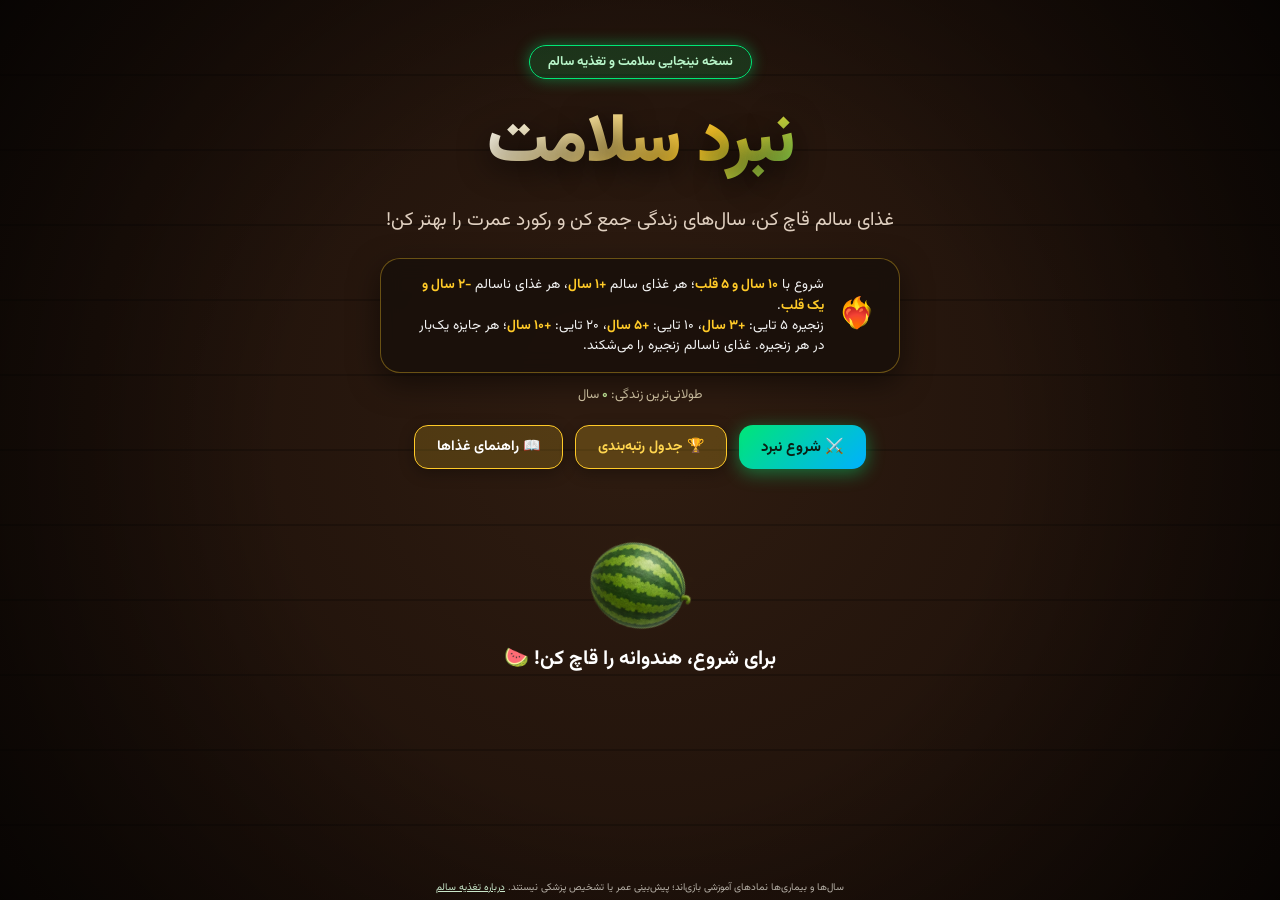
==== commit 0bd82748: "Restrict leaderboards to player grade groups and hide Other school fields" ====
--- a/index.html
+++ b/index.html
@@ -234,13 +234,7 @@
             </div>
 
             <!-- تب‌های مقاطع تحصیلی -->
-            <div class="leaderboard-tabs" role="tablist" aria-label="فیلتر مقطع لیدربرد">
-                <button type="button" class="tab-btn active" data-cat="elementary">ابتدایی</button>
-                <button type="button" class="tab-btn" data-cat="middle">متوسطه اول</button>
-                <button type="button" class="tab-btn" data-cat="high">متوسطه دوم</button>
-                <button type="button" class="tab-btn" data-cat="other">سایر</button>
-                <button type="button" class="tab-btn" data-cat="all">همه رده‌ها</button>
-            </div>
+            <p id="leaderboardCategoryLabel" class="modal-text"></p>
 
             <!-- جدول لیست ده نفر برتر -->
             <div class="leaderboard-body">
--- a/css/style.css
+++ b/css/style.css
@@ -1118,6 +1118,10 @@
     text-align: right;
 }
 
+.form-group[hidden] {
+    display: none;
+}
+
 .form-label {
     font-size: 13.5px;
     font-weight: 700;
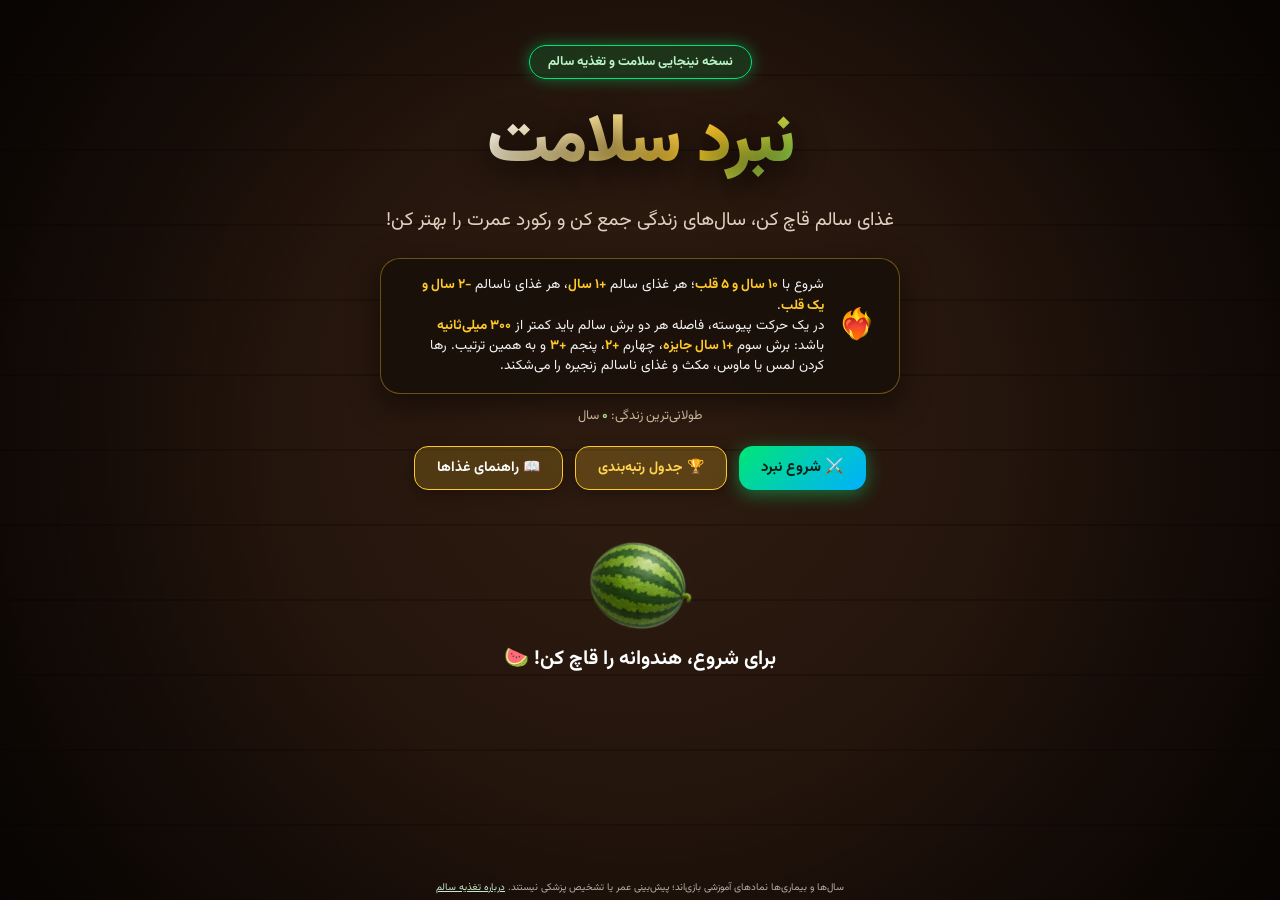
==== commit ad441bd1: "Award timed same-swipe combos with escalating cut bonuses" ====
--- a/index.html
+++ b/index.html
@@ -62,7 +62,7 @@
             <span class="rules-icon" aria-hidden="true">❤️‍🔥</span>
             <p class="rules-text">
                 شروع با <strong>۱۰ سال و ۵ قلب</strong>؛ هر غذای سالم <strong>+۱ سال</strong>، هر غذای ناسالم <strong>−۲ سال و یک قلب</strong>.<br>
-                زنجیره ۵ تایی: <strong>+۳ سال</strong>، ۱۰ تایی: <strong>+۵ سال</strong>، ۲۰ تایی: <strong>+۱۰ سال</strong>؛ هر جایزه یک‌بار در هر زنجیره. غذای ناسالم زنجیره را می‌شکند.
+                در یک حرکت پیوسته، فاصله هر دو برش سالم باید کمتر از <strong>۳۰۰ میلی‌ثانیه</strong> باشد: برش سوم <strong>+۱ سال جایزه</strong>، چهارم <strong>+۲</strong>، پنجم <strong>+۳</strong> و به همین ترتیب. رها کردن لمس یا ماوس، مکث و غذای ناسالم زنجیره را می‌شکند.
             </p>
         </section>
 
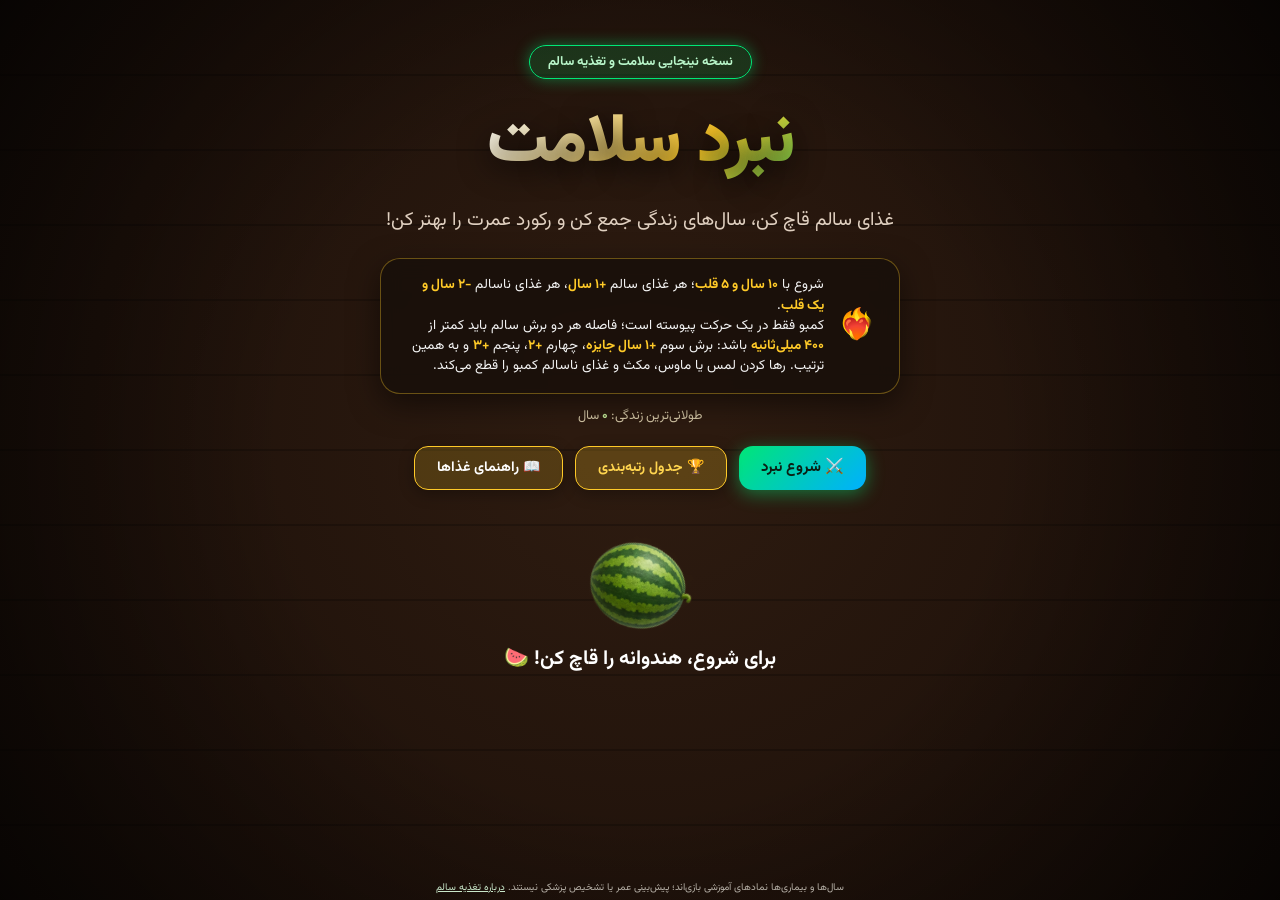
==== commit 8a3ef94e: "Keep only same-swipe combos with a 400ms cut window" ====
--- a/index.html
+++ b/index.html
@@ -62,7 +62,7 @@
             <span class="rules-icon" aria-hidden="true">❤️‍🔥</span>
             <p class="rules-text">
                 شروع با <strong>۱۰ سال و ۵ قلب</strong>؛ هر غذای سالم <strong>+۱ سال</strong>، هر غذای ناسالم <strong>−۲ سال و یک قلب</strong>.<br>
-                در یک حرکت پیوسته، فاصله هر دو برش سالم باید کمتر از <strong>۳۰۰ میلی‌ثانیه</strong> باشد: برش سوم <strong>+۱ سال جایزه</strong>، چهارم <strong>+۲</strong>، پنجم <strong>+۳</strong> و به همین ترتیب. رها کردن لمس یا ماوس، مکث و غذای ناسالم زنجیره را می‌شکند.
+                کمبو فقط در یک حرکت پیوسته است؛ فاصله هر دو برش سالم باید کمتر از <strong>۴۰۰ میلی‌ثانیه</strong> باشد: برش سوم <strong>+۱ سال جایزه</strong>، چهارم <strong>+۲</strong>، پنجم <strong>+۳</strong> و به همین ترتیب. رها کردن لمس یا ماوس، مکث و غذای ناسالم کمبو را قطع می‌کند.
             </p>
         </section>
 
@@ -143,7 +143,7 @@
             <p id="lifeSummary" class="life-summary"></p>
             <div class="year-breakdown" aria-label="تغییر سال‌های زندگی از ۱۰ سالگی">
                 <div><strong id="earnedYears">۰</strong><span>غذای سالم</span></div>
-                <div><strong id="bonusYears">۰</strong><span>جایزه زنجیره</span></div>
+                <div><strong id="bonusYears">۰</strong><span>جایزه کمبوی یک حرکت</span></div>
                 <div><strong id="lostYears">۰</strong><span>انتخاب ناسالم</span></div>
             </div>
             <p id="gameOverTip" class="result-encouragement"></p>
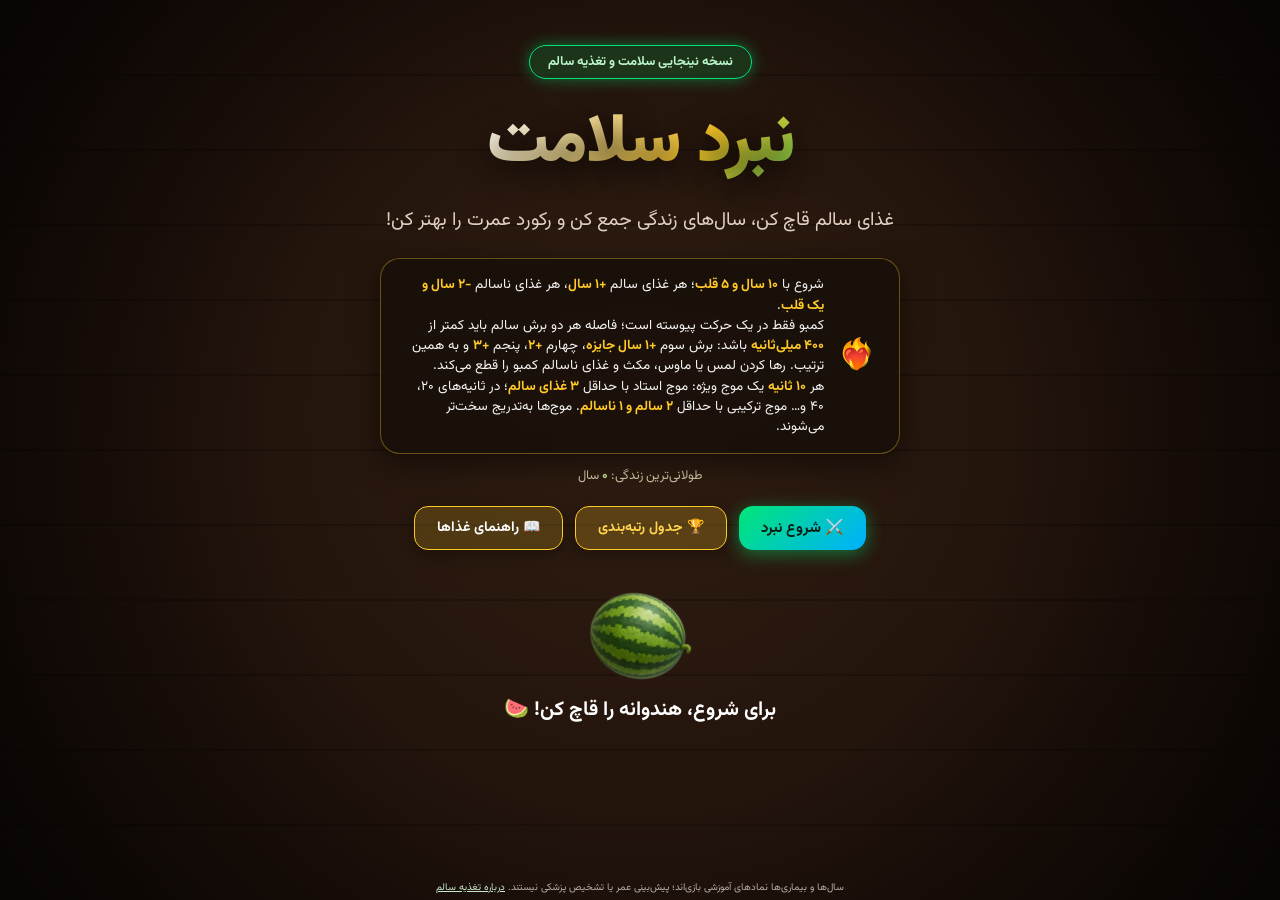
==== commit baf9cf6c: "Restore easier flight and add progressive timed special waves" ====
--- a/index.html
+++ b/index.html
@@ -63,6 +63,7 @@
             <p class="rules-text">
                 شروع با <strong>۱۰ سال و ۵ قلب</strong>؛ هر غذای سالم <strong>+۱ سال</strong>، هر غذای ناسالم <strong>−۲ سال و یک قلب</strong>.<br>
                 کمبو فقط در یک حرکت پیوسته است؛ فاصله هر دو برش سالم باید کمتر از <strong>۴۰۰ میلی‌ثانیه</strong> باشد: برش سوم <strong>+۱ سال جایزه</strong>، چهارم <strong>+۲</strong>، پنجم <strong>+۳</strong> و به همین ترتیب. رها کردن لمس یا ماوس، مکث و غذای ناسالم کمبو را قطع می‌کند.
+                <br>هر <strong>۱۰ ثانیه</strong> یک موج ویژه: موج استاد با حداقل <strong>۳ غذای سالم</strong>؛ در ثانیه‌های ۲۰، ۴۰ و… موج ترکیبی با حداقل <strong>۲ سالم و ۱ ناسالم</strong>. موج‌ها به‌تدریج سخت‌تر می‌شوند.
             </p>
         </section>
 
